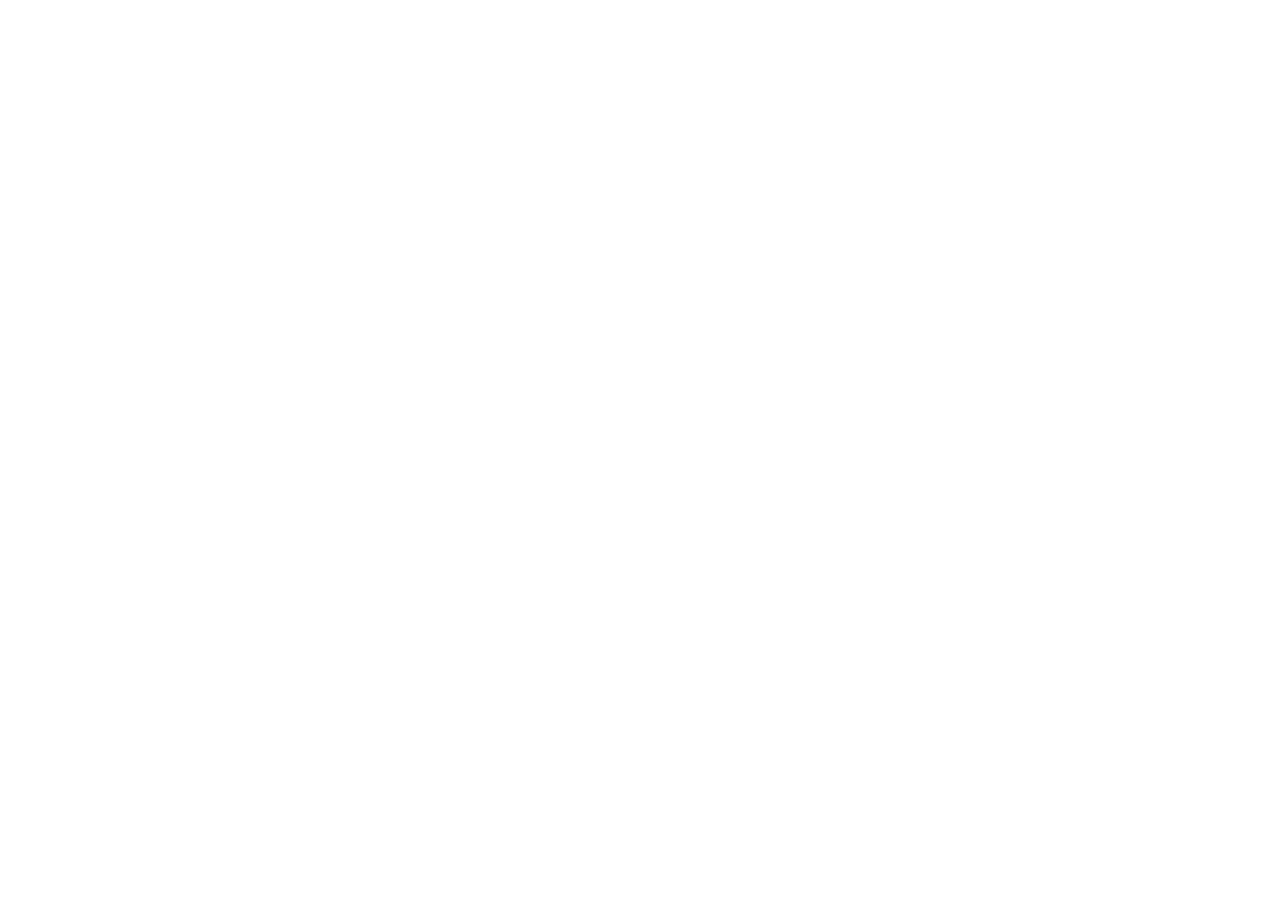
==== 02-CSSclock/mySolution/index.html @ f9b07fdc "starting day 2" ====
<!DOCTYPE html>
<html lang="en">
<head>
  <meta charset="UTF-8">
  <meta name="viewport" content="width=device-width, initial-scale=1.0">
  <meta http-equiv="X-UA-Compatible" content="ie=edge">
  <title>CSS & JS Clock</title>
  <link rel="stylesheet" href="style.css">
</head>
<body>
  
  <script src="javascript.js"></script>
</body>
</html>
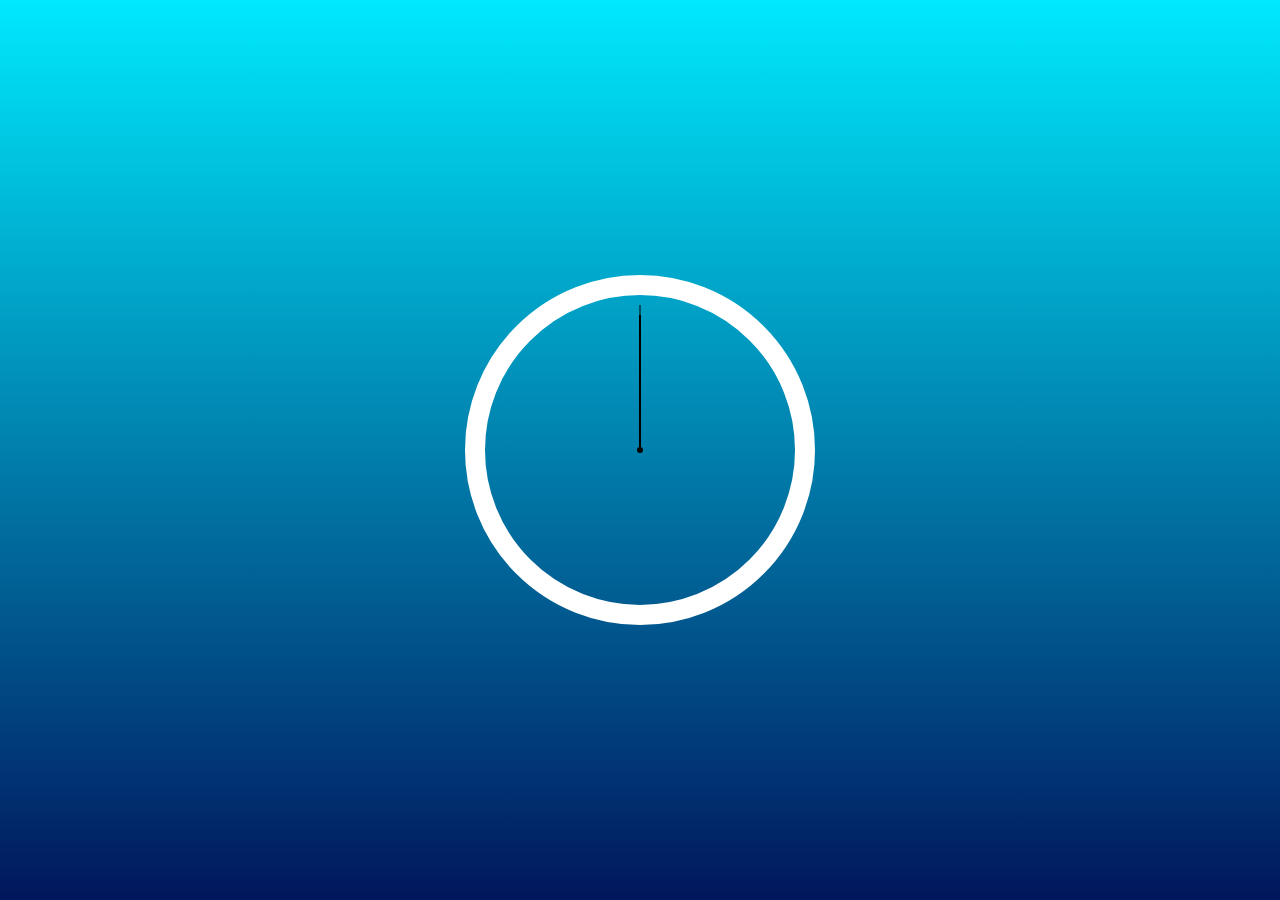
==== commit a3232fc6: "day 3 completed" ====
--- a/02-CSSclock/mySolution/index.html
+++ b/02-CSSclock/mySolution/index.html
@@ -8,6 +8,15 @@
   <link rel="stylesheet" href="style.css">
 </head>
 <body>
+
+  <div class="clock">
+    <svg width="350" height="350" xmlns="http://www.w3.org/2000/svg" class="clock-face">
+      <circle cx="175" cy="175" r="3" />
+      <line x1="175" y1="175" x2="175" y2="30" stroke="black" class="second-hand" />
+      <line x1="175" y1="175" x2="175" y2="40" stroke="black" stroke-width="2" class="minute-hand" />
+      <line x1="175" y1="175" x2="175" y2="90" stroke="black" stroke-width="2" class="hour-hand" />
+    </svg>
+  </div>
   
   <script src="javascript.js"></script>
 </body>
--- a/02-CSSclock/mySolution/style.css
+++ b/02-CSSclock/mySolution/style.css
@@ -0,0 +1,48 @@
+:root {
+  --second-hand: 0deg;
+  --minute-hand: 0deg;
+  --hour-hand: 0deg;
+}
+
+html {
+  margin: 0;
+  padding: 0;
+  min-height: 100vh;
+  min-width: 100vw;
+}
+
+body {
+  background: linear-gradient(#00e9fd, #01165c)no-repeat;
+}
+
+svg {
+  margin: -20px;
+}
+
+.clock {
+  background-color: transparent;
+  box-sizing: border-box;
+  border: solid white 20px;
+  border-radius: 100%;
+  height: 350px;
+  width: 350px;
+  margin: Calc(50vh - 175px) auto;
+}
+
+.second-hand {
+  transform: rotate(var(--second-hand));
+  transform-origin: 50% 50%;
+  transition: all 0.4s ease;
+}
+
+.minute-hand {
+  transform: rotate(var(--minute-hand));
+  transform-origin: 50% 50%;
+  transition: all 0.4s ease;
+}
+
+.hour-hand {
+  transform: rotate(var(--hour-hand));
+  transform-origin: 50% 50%;
+  transition: all 0.4s ease;
+}